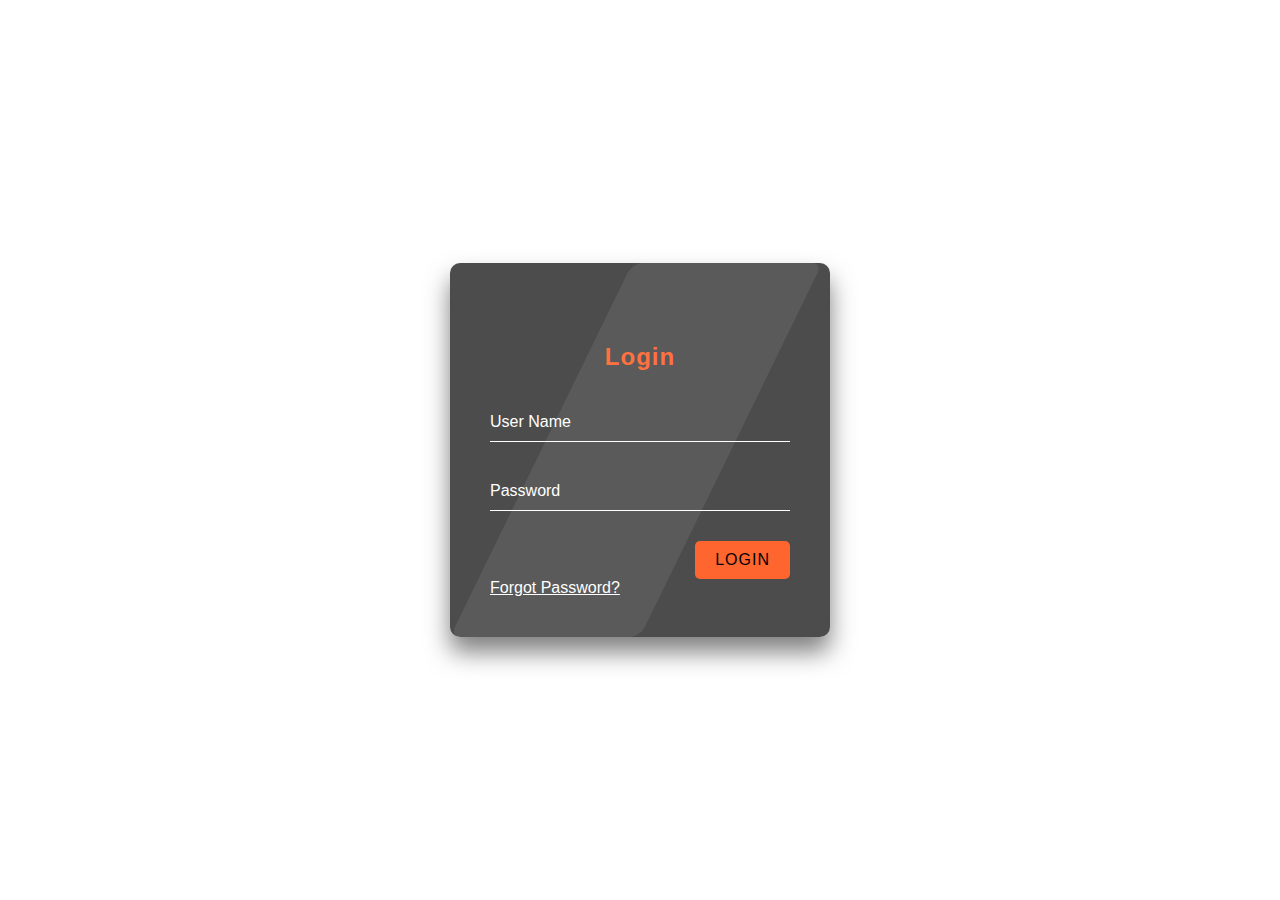
==== login/login.html @ 42cb9318 "new" ====
<!DOCTYPE html>
<html lang="en">
<head>
  <meta charset="UTF-8">
  <meta name="viewport" content="width=device-width, initial-scale=1.0">
  <meta http-equiv="X-UA-Compatible" content="ie=edge">
  <link rel="stylesheet" href="login.css">
  <title>Login Form Demo</title>
</head>
<body>
  <div class="login-wrapper">
    <form action="" class="form">
      <img src="F:\download.jpg" alt="">
      <h2>Login</h2>
      <div class="input-group">
        <input type="text" name="loginUser" id="loginUser" autocomplete="off" required>
        <label for="loginUser">User Name</label>
      </div>
      <div class="input-group">
        <input type="password" name="loginPassword" id="loginPassword" required>
        <label for="loginPassword">Password</label>
      </div>
      <input type="submit" value="Login" class="submit-btn">
      <a href="#forgot-pw" class="forgot-pw">Forgot Password?</a>
    </form>

    <div id="forgot-pw">
      <form action="" class="form">
        <a href="#" class="close">&times;</a>
        <h2>Reset Password</h2>
        <div class="input-group">
          <input type="email" name="email" id="email" required>
          <label for="email">Email</label>
        </div>
        <input type="submit" value="Submit" class="submit-btn">
      </form>
    </div>
  </div>
</body>
</html>
---- login/login.css ----
* {
    margin: 0;
    padding: 0;
    box-sizing: border-box;
  }
  body {
    background: url('F:\Rick_and_Morty-Run_for_Jewels-vector_graphics-car-rainbows.jpg') no-repeat center;
    background-size: cover;
    font-family: sans-serif;
  }
  .login-wrapper {
    height: 100vh;
    width: 100vw;
    display: flex;
    justify-content: center;
    align-items: center;
  }
  .form {
    position: relative;
    width: 100%;
    max-width: 380px;
    padding: 80px 40px 40px;
    background: rgba(0,0,0,0.7);
    border-radius: 10px;
    color: #fff;
    box-shadow: 0 15px 25px rgba(0,0,0,0.5);
  }
  .form::before {
    content:'';
    position: absolute;
    top: 0;
    left: 0;
    width: 50%;
    height: 100%;
    background: rgba(255,255,255, 0.08);
    transform: skewX(-26deg);
    transform-origin: bottom left;
    border-radius: 10px;
    pointer-events: none;
  }
  .form img {
    position: absolute;
    top: -50px;
    left: calc(50% - 50px);
    width: 100px;
    background: rgba(255,255,255, 0.8);
    border-radius: 50%;
  }
  .form h2 {
    text-align: center;
    letter-spacing: 1px;
    margin-bottom: 2rem;
    color: #ff652f;
  }
  .form .input-group {
    position: relative;
  }
  .form .input-group input {
    width: 100%;
    padding: 10px 0;
    font-size: 1rem;
    letter-spacing: 1px;
    margin-bottom: 30px;
    border: none;
    border-bottom: 1px solid #fff;
    outline: none;
    background-color: transparent;
    color: inherit;
  }
  .form .input-group label {
    position: absolute;
    top: 0;
    left: 0;
    padding: 10px 0;
    font-size: 1rem;
    pointer-events: none;
    transition: .3s ease-out;
  }
  .form .input-group input:focus + label,
  .form .input-group input:valid + label {
    transform: translateY(-18px);
    color: #ff652f;
    font-size: .8rem;
  }
  .submit-btn {
    display: block;
    margin-left: auto;
    border: none;
    outline: none;
    background: #ff652f;
    font-size: 1rem;
    text-transform: uppercase;
    letter-spacing: 1px;
    padding: 10px 20px;
    border-radius: 5px;
    cursor: pointer;
  }
  .forgot-pw {
    color: inherit;
  }
  
  #forgot-pw {
    position: absolute;
    display: flex;
    justify-content: center;
    align-items: center;
    top: 0;
    left: 0;
    right: 0;
    height: 0;
    z-index: 1;
    background: url('img/rick_and_morty_wearing_sunglasses.jpg') no-repeat center;
    opacity: 0;
    transition: 0.6s;
  }
  #forgot-pw:target {
    height: 100%;
    opacity: 1;
  }
  .close {
    position: absolute;
    right: 1.5rem;
    top: 0.5rem;
    font-size: 2rem;
    font-weight: 900;
    text-decoration: none;
    color: inherit;
  }
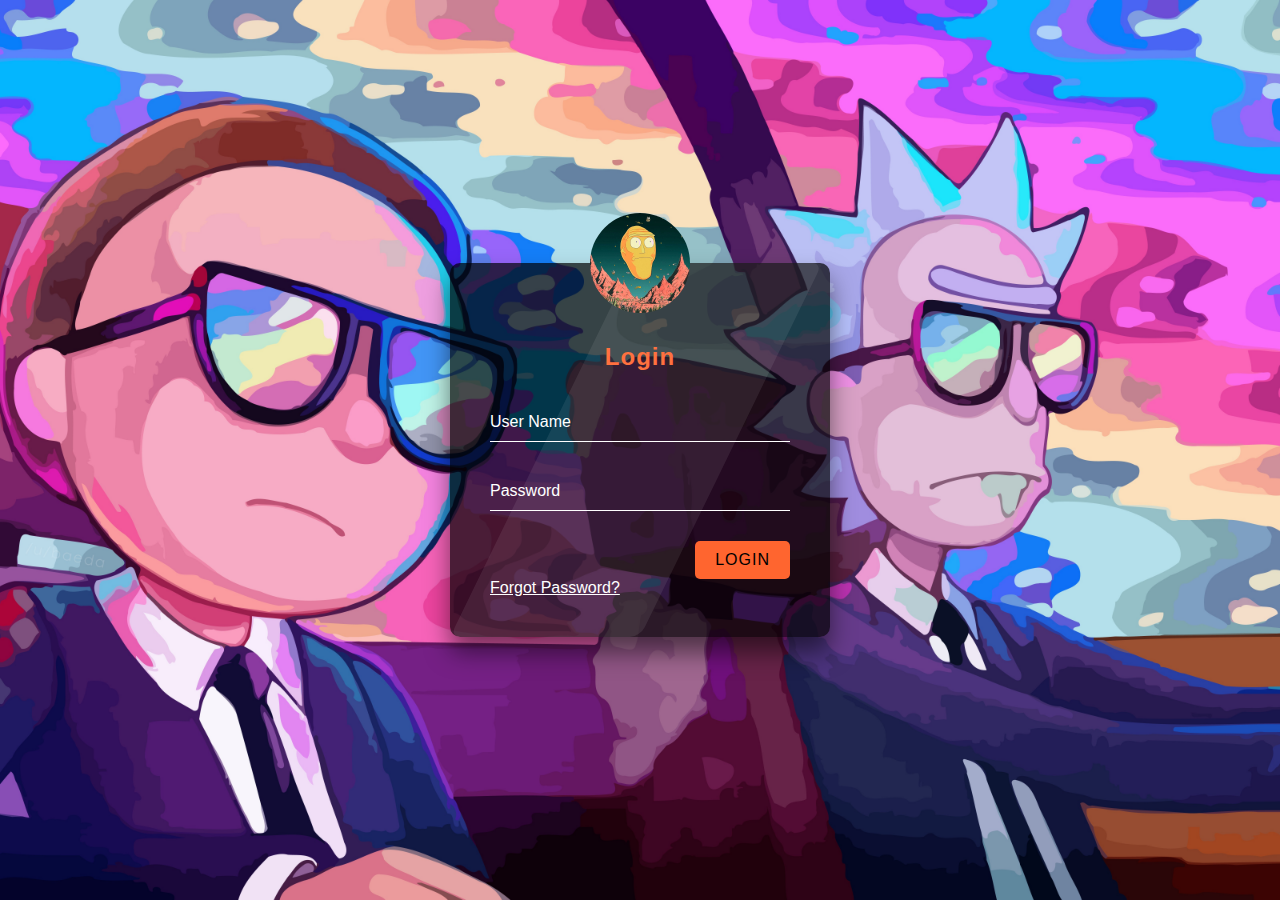
==== commit 79ca5223: "new" ====
--- a/login/login.html
+++ b/login/login.html
@@ -5,12 +5,12 @@
   <meta name="viewport" content="width=device-width, initial-scale=1.0">
   <meta http-equiv="X-UA-Compatible" content="ie=edge">
   <link rel="stylesheet" href="login.css">
-  <title>Login Form Demo</title>
+  <title>Login</title>
 </head>
 <body>
   <div class="login-wrapper">
     <form action="" class="form">
-      <img src="F:\download.jpg" alt="">
+      <img src="/img/download.jpg" alt="">
       <h2>Login</h2>
       <div class="input-group">
         <input type="text" name="loginUser" id="loginUser" autocomplete="off" required>
--- a/login/login.css
+++ b/login/login.css
@@ -1,128 +1,128 @@
 * {
-    margin: 0;
-    padding: 0;
-    box-sizing: border-box;
-  }
-  body {
-    background: url('F:\Rick_and_Morty-Run_for_Jewels-vector_graphics-car-rainbows.jpg') no-repeat center;
-    background-size: cover;
-    font-family: sans-serif;
-  }
-  .login-wrapper {
-    height: 100vh;
-    width: 100vw;
-    display: flex;
-    justify-content: center;
-    align-items: center;
-  }
-  .form {
-    position: relative;
-    width: 100%;
-    max-width: 380px;
-    padding: 80px 40px 40px;
-    background: rgba(0,0,0,0.7);
-    border-radius: 10px;
-    color: #fff;
-    box-shadow: 0 15px 25px rgba(0,0,0,0.5);
-  }
-  .form::before {
-    content:'';
-    position: absolute;
-    top: 0;
-    left: 0;
-    width: 50%;
-    height: 100%;
-    background: rgba(255,255,255, 0.08);
-    transform: skewX(-26deg);
-    transform-origin: bottom left;
-    border-radius: 10px;
-    pointer-events: none;
-  }
-  .form img {
-    position: absolute;
-    top: -50px;
-    left: calc(50% - 50px);
-    width: 100px;
-    background: rgba(255,255,255, 0.8);
-    border-radius: 50%;
-  }
-  .form h2 {
-    text-align: center;
-    letter-spacing: 1px;
-    margin-bottom: 2rem;
-    color: #ff652f;
-  }
-  .form .input-group {
-    position: relative;
-  }
-  .form .input-group input {
-    width: 100%;
-    padding: 10px 0;
-    font-size: 1rem;
-    letter-spacing: 1px;
-    margin-bottom: 30px;
-    border: none;
-    border-bottom: 1px solid #fff;
-    outline: none;
-    background-color: transparent;
-    color: inherit;
-  }
-  .form .input-group label {
-    position: absolute;
-    top: 0;
-    left: 0;
-    padding: 10px 0;
-    font-size: 1rem;
-    pointer-events: none;
-    transition: .3s ease-out;
-  }
-  .form .input-group input:focus + label,
-  .form .input-group input:valid + label {
-    transform: translateY(-18px);
-    color: #ff652f;
-    font-size: .8rem;
-  }
-  .submit-btn {
-    display: block;
-    margin-left: auto;
-    border: none;
-    outline: none;
-    background: #ff652f;
-    font-size: 1rem;
-    text-transform: uppercase;
-    letter-spacing: 1px;
-    padding: 10px 20px;
-    border-radius: 5px;
-    cursor: pointer;
-  }
-  .forgot-pw {
-    color: inherit;
-  }
-  
-  #forgot-pw {
-    position: absolute;
-    display: flex;
-    justify-content: center;
-    align-items: center;
-    top: 0;
-    left: 0;
-    right: 0;
-    height: 0;
-    z-index: 1;
-    background: url('img/rick_and_morty_wearing_sunglasses.jpg') no-repeat center;
-    opacity: 0;
-    transition: 0.6s;
-  }
-  #forgot-pw:target {
-    height: 100%;
-    opacity: 1;
-  }
-  .close {
-    position: absolute;
-    right: 1.5rem;
-    top: 0.5rem;
-    font-size: 2rem;
-    font-weight: 900;
-    text-decoration: none;
-    color: inherit;
-  }+  margin: 0;
+  padding: 0;
+  box-sizing: border-box;
+}
+body {
+  background: url('/img/Rick_and_Morty-Run_for_Jewels-vector_graphics-car-rainbows.jpg') no-repeat center;
+  background-size: cover;
+  font-family: sans-serif;
+}
+.login-wrapper {
+  height: 100vh;
+  width: 100vw;
+  display: flex;
+  justify-content: center;
+  align-items: center;
+}
+.form {
+  position: relative;
+  width: 100%;
+  max-width: 380px;
+  padding: 80px 40px 40px;
+  background: rgba(0,0,0,0.7);
+  border-radius: 10px;
+  color: #fff;
+  box-shadow: 0 15px 25px rgba(0,0,0,0.5);
+}
+.form::before {
+  content:'';
+  position: absolute;
+  top: 0;
+  left: 0;
+  width: 50%;
+  height: 100%;
+  background: rgba(255,255,255, 0.08);
+  transform: skewX(-26deg);
+  transform-origin: bottom left;
+  border-radius: 10px;
+  pointer-events: none;
+}
+.form img {
+  position: absolute;
+  top: -50px;
+  left: calc(50% - 50px);
+  width: 100px;
+  background: rgba(255,255,255, 0.8);
+  border-radius: 50%;
+}
+.form h2 {
+  text-align: center;
+  letter-spacing: 1px;
+  margin-bottom: 2rem;
+  color: #ff652f;
+}
+.form .input-group {
+  position: relative;
+}
+.form .input-group input {
+  width: 100%;
+  padding: 10px 0;
+  font-size: 1rem;
+  letter-spacing: 1px;
+  margin-bottom: 30px;
+  border: none;
+  border-bottom: 1px solid #fff;
+  outline: none;
+  background-color: transparent;
+  color: inherit;
+}
+.form .input-group label {
+  position: absolute;
+  top: 0;
+  left: 0;
+  padding: 10px 0;
+  font-size: 1rem;
+  pointer-events: none;
+  transition: .3s ease-out;
+}
+.form .input-group input:focus + label,
+.form .input-group input:valid + label {
+  transform: translateY(-18px);
+  color: #ff652f;
+  font-size: .8rem;
+}
+.submit-btn {
+  display: block;
+  margin-left: auto;
+  border: none;
+  outline: none;
+  background: #ff652f;
+  font-size: 1rem;
+  text-transform: uppercase;
+  letter-spacing: 1px;
+  padding: 10px 20px;
+  border-radius: 5px;
+  cursor: pointer;
+}
+.forgot-pw {
+  color: inherit;
+}
+
+#forgot-pw {
+  position: absolute;
+  display: flex;
+  justify-content: center;
+  align-items: center;
+  top: 0;
+  left: 0;
+  right: 0;
+  height: 0;
+  z-index: 1;
+  background: url('/img/rick_and_morty_wearing_sunglasses.jpg') no-repeat center;
+  opacity: 0;
+  transition: 0.6s;
+}
+#forgot-pw:target {
+  height: 100%;
+  opacity: 1;
+}
+.close {
+  position: absolute;
+  right: 1.5rem;
+  top: 0.5rem;
+  font-size: 2rem;
+  font-weight: 900;
+  text-decoration: none;
+  color: inherit;
+}